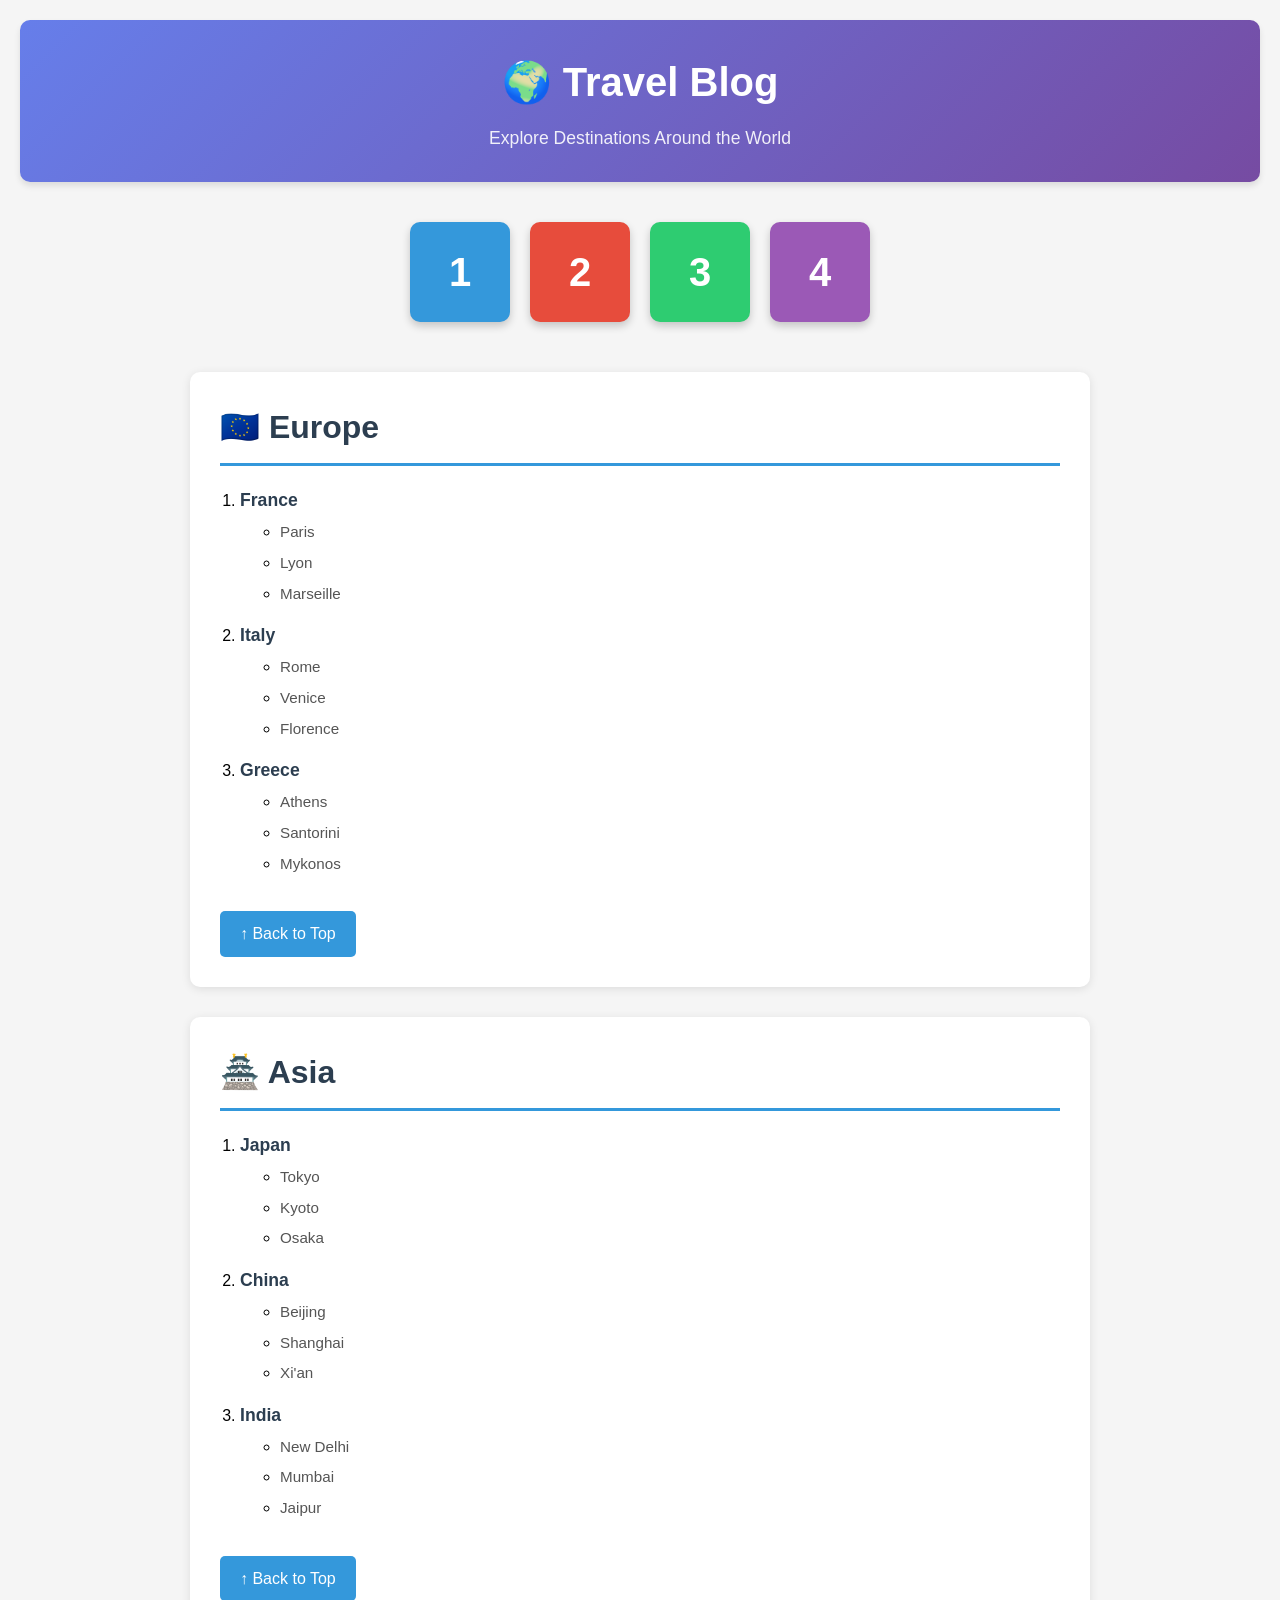
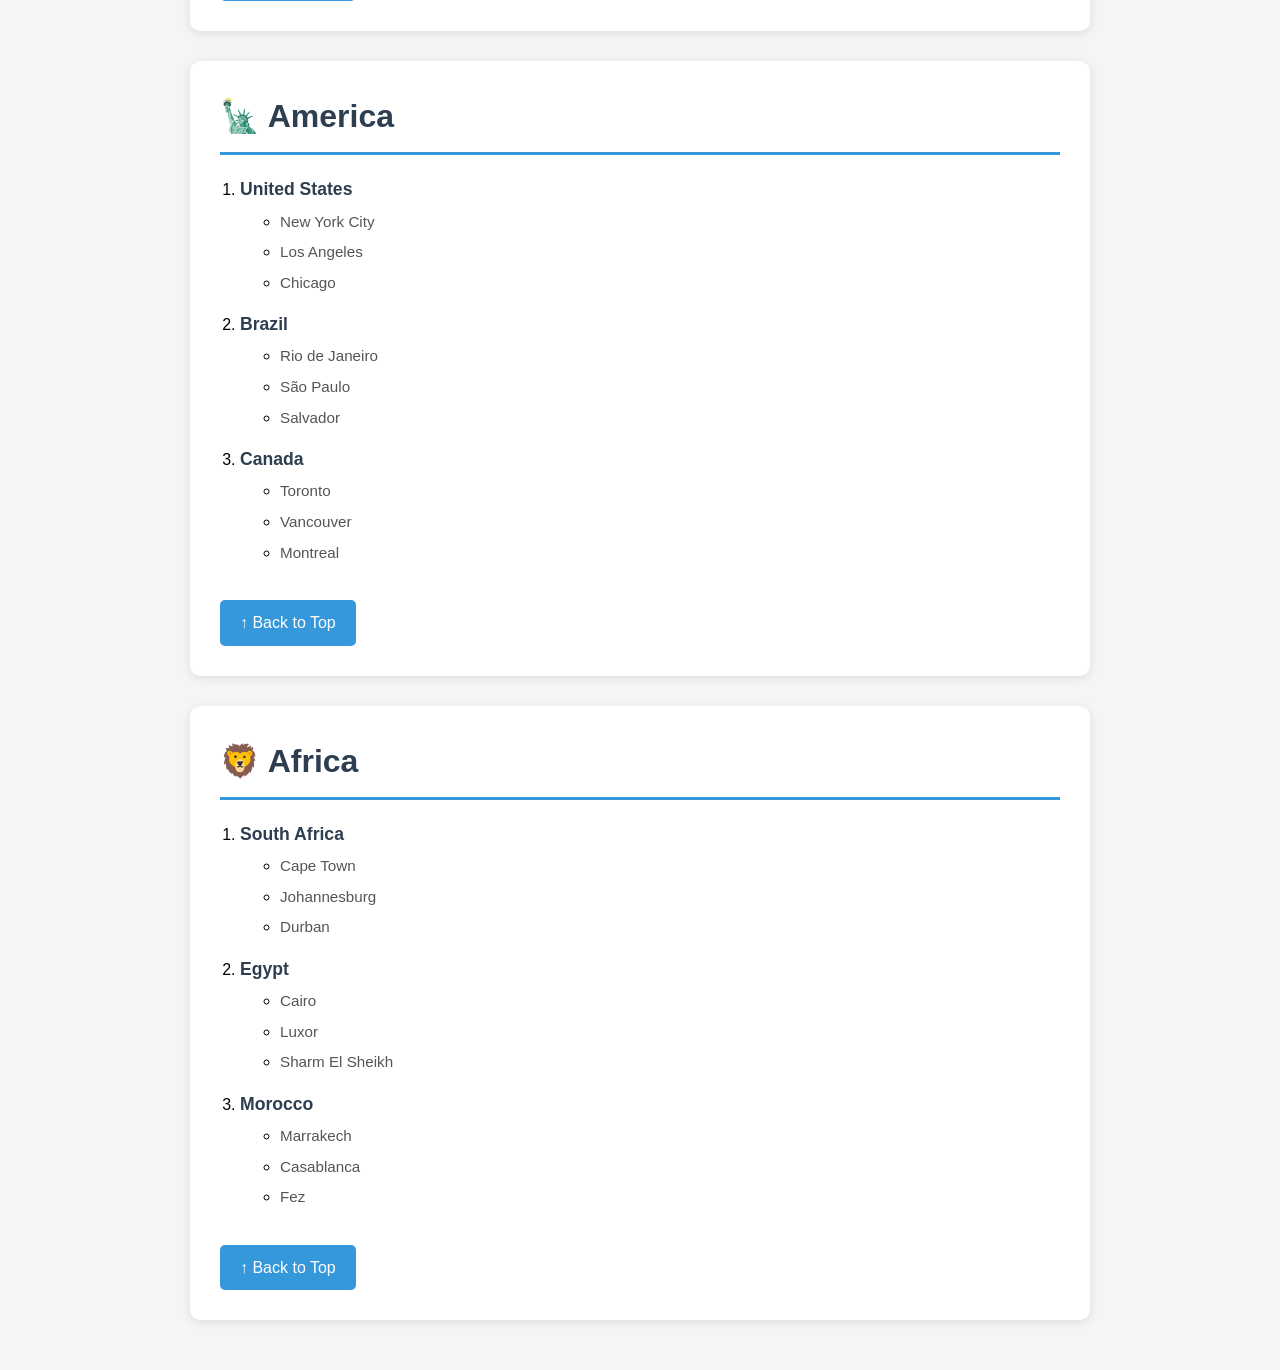
==== index.html @ 44e8211d "Initial commit: Travel Blog Website - Homepage and Travel Stories with styling and documentation" ====
<!DOCTYPE html>
<html lang="en">
<head>
    <!-- Meta tags for character encoding and responsive design -->
    <meta charset="UTF-8">
    <meta name="viewport" content="width=device-width, initial-scale=1.0">
    <title>Travel Blog - Explore the World</title>
    
    <!-- Embedded CSS styling for the homepage -->
    <style>
        /* Reset default browser styles for consistency */
        * {
            margin: 0;
            padding: 0;
            box-sizing: border-box;
        }

        /* Body styling - sets background and font for entire page */
        body {
            font-family: 'Arial', sans-serif;
            background-color: #f5f5f5;
            padding: 20px;
            line-height: 1.6;
        }

        /* Header styling - creates title section at top of page */
        header {
            text-align: center;
            margin-bottom: 40px;
            background: linear-gradient(135deg, #667eea 0%, #764ba2 100%);
            color: white;
            padding: 30px;
            border-radius: 10px;
            box-shadow: 0 4px 6px rgba(0, 0, 0, 0.1);
        }

        /* Main heading styling */
        h1 {
            font-size: 2.5em;
            margin-bottom: 10px;
        }

        /* Subtitle styling */
        .subtitle {
            font-size: 1.1em;
            opacity: 0.9;
        }

        /* Container for number blocks - uses flexbox for horizontal layout */
        .number-blocks-container {
            display: flex;
            justify-content: center;
            gap: 20px;
            margin-bottom: 50px;
            flex-wrap: wrap;
        }

        /* Individual number block styling - creates clickable colored boxes */
        .number-block {
            width: 100px;
            height: 100px;
            display: flex;
            align-items: center;
            justify-content: center;
            font-size: 2.5em;
            font-weight: bold;
            color: white;
            cursor: pointer;
            border-radius: 10px;
            transition: all 0.3s ease;
            box-shadow: 0 4px 8px rgba(0, 0, 0, 0.2);
            text-decoration: none;
        }

        /* Block 1 - Europe (Blue) */
        .block-1 {
            background-color: #3498db;
        }

        /* Block 2 - Asia (Orange) */
        .block-2 {
            background-color: #e74c3c;
        }

        /* Block 3 - America (Green) */
        .block-3 {
            background-color: #2ecc71;
        }

        /* Block 4 - Africa (Purple) */
        .block-4 {
            background-color: #9b59b6;
        }

        /* Hover effect - enlarges block and adds shadow when mouse hovers over it */
        .number-block:hover {
            transform: scale(1.1);
            box-shadow: 0 8px 16px rgba(0, 0, 0, 0.3);
        }

        /* Main content container - holds all continent sections */
        .content-container {
            max-width: 900px;
            margin: 0 auto;
        }

        /* Continent section styling - creates distinct sections for each continent */
        .continent-section {
            background-color: white;
            padding: 30px;
            margin-bottom: 30px;
            border-radius: 10px;
            box-shadow: 0 2px 10px rgba(0, 0, 0, 0.1);
            scroll-margin-top: 20px;
        }

        /* Continent heading styling - makes continent names stand out */
        .continent-section h2 {
            color: #2c3e50;
            font-size: 2em;
            margin-bottom: 20px;
            border-bottom: 3px solid #3498db;
            padding-bottom: 10px;
        }

        /* Ordered list styling for countries - creates numbered list */
        .continent-section ol {
            margin-left: 20px;
            margin-bottom: 20px;
        }

        /* Country name styling - makes country names bold and distinct */
        .country-name {
            font-weight: bold;
            color: #2c3e50;
            font-size: 1.1em;
            margin-top: 10px;
        }

        /* Unordered list styling for cities - creates bullet points */
        .continent-section ul {
            margin-left: 40px;
            margin-top: 5px;
            margin-bottom: 15px;
        }

        /* City name styling - makes cities slightly different from countries */
        .city-name {
            color: #555;
            font-size: 0.95em;
        }

        /* List item styling - adds spacing between items */
        .continent-section li {
            margin-bottom: 5px;
        }

        /* Back to top button styling - helps users navigate back to number blocks */
        .back-to-top {
            display: inline-block;
            margin-top: 15px;
            padding: 10px 20px;
            background-color: #3498db;
            color: white;
            text-decoration: none;
            border-radius: 5px;
            transition: background-color 0.3s ease;
        }

        /* Back to top button hover effect */
        .back-to-top:hover {
            background-color: #2980b9;
        }

        /* Responsive design for smaller screens */
        @media (max-width: 768px) {
            h1 {
                font-size: 1.8em;
            }

            .number-block {
                width: 80px;
                height: 80px;
                font-size: 2em;
            }

            .continent-section {
                padding: 20px;
            }
        }
    </style>
</head>
<body>
    <!-- Header section with title -->
    <header>
        <h1>🌍 Travel Blog</h1>
        <p class="subtitle">Explore Destinations Around the World</p>
    </header>

    <!-- Main content area -->
    <main class="content-container">
        <!-- Number blocks section - users click these to jump to continents -->
        <div class="number-blocks-container">
            <!-- Block 1 links to Europe section -->
            <a href="#europe" class="number-block block-1">1</a>
            <!-- Block 2 links to Asia section -->
            <a href="#asia" class="number-block block-2">2</a>
            <!-- Block 3 links to America section -->
            <a href="#america" class="number-block block-3">3</a>
            <!-- Block 4 links to Africa section -->
            <a href="#africa" class="number-block block-4">4</a>
        </div>

        <!-- EUROPE SECTION - Displays when user clicks block 1 -->
        <section id="europe" class="continent-section">
            <h2>🇪🇺 Europe</h2>
            
            <!-- Ordered list of European countries -->
            <ol>
                <!-- France with its cities -->
                <li>
                    <span class="country-name">France</span>
                    <ul>
                        <li><span class="city-name">Paris</span></li>
                        <li><span class="city-name">Lyon</span></li>
                        <li><span class="city-name">Marseille</span></li>
                    </ul>
                </li>

                <!-- Italy with its cities -->
                <li>
                    <span class="country-name">Italy</span>
                    <ul>
                        <li><span class="city-name">Rome</span></li>
                        <li><span class="city-name">Venice</span></li>
                        <li><span class="city-name">Florence</span></li>
                    </ul>
                </li>

                <!-- Greece with its cities -->
                <li>
                    <span class="country-name">Greece</span>
                    <ul>
                        <li><span class="city-name">Athens</span></li>
                        <li><span class="city-name">Santorini</span></li>
                        <li><span class="city-name">Mykonos</span></li>
                    </ul>
                </li>
            </ol>

            <!-- Link to return to top -->
            <a href="#" class="back-to-top">↑ Back to Top</a>
        </section>

        <!-- ASIA SECTION - Displays when user clicks block 2 -->
        <section id="asia" class="continent-section">
            <h2>🏯 Asia</h2>
            
            <!-- Ordered list of Asian countries -->
            <ol>
                <!-- Japan with its cities -->
                <li>
                    <span class="country-name">Japan</span>
                    <ul>
                        <li><span class="city-name">Tokyo</span></li>
                        <li><span class="city-name">Kyoto</span></li>
                        <li><span class="city-name">Osaka</span></li>
                    </ul>
                </li>

                <!-- China with its cities -->
                <li>
                    <span class="country-name">China</span>
                    <ul>
                        <li><span class="city-name">Beijing</span></li>
                        <li><span class="city-name">Shanghai</span></li>
                        <li><span class="city-name">Xi'an</span></li>
                    </ul>
                </li>

                <!-- India with its cities -->
                <li>
                    <span class="country-name">India</span>
                    <ul>
                        <li><span class="city-name">New Delhi</span></li>
                        <li><span class="city-name">Mumbai</span></li>
                        <li><span class="city-name">Jaipur</span></li>
                    </ul>
                </li>
            </ol>

            <!-- Link to return to top -->
            <a href="#" class="back-to-top">↑ Back to Top</a>
        </section>

        <!-- AMERICA SECTION - Displays when user clicks block 3 -->
        <section id="america" class="continent-section">
            <h2>🗽 America</h2>
            
            <!-- Ordered list of American countries -->
            <ol>
                <!-- USA with its cities -->
                <li>
                    <span class="country-name">United States</span>
                    <ul>
                        <li><span class="city-name">New York City</span></li>
                        <li><span class="city-name">Los Angeles</span></li>
                        <li><span class="city-name">Chicago</span></li>
                    </ul>
                </li>

                <!-- Brazil with its cities -->
                <li>
                    <span class="country-name">Brazil</span>
                    <ul>
                        <li><span class="city-name">Rio de Janeiro</span></li>
                        <li><span class="city-name">São Paulo</span></li>
                        <li><span class="city-name">Salvador</span></li>
                    </ul>
                </li>

                <!-- Canada with its cities -->
                <li>
                    <span class="country-name">Canada</span>
                    <ul>
                        <li><span class="city-name">Toronto</span></li>
                        <li><span class="city-name">Vancouver</span></li>
                        <li><span class="city-name">Montreal</span></li>
                    </ul>
                </li>
            </ol>

            <!-- Link to return to top -->
            <a href="#" class="back-to-top">↑ Back to Top</a>
        </section>

        <!-- AFRICA SECTION - Displays when user clicks block 4 -->
        <section id="africa" class="continent-section">
            <h2>🦁 Africa</h2>
            
            <!-- Ordered list of African countries -->
            <ol>
                <!-- South Africa with its cities -->
                <li>
                    <span class="country-name">South Africa</span>
                    <ul>
                        <li><span class="city-name">Cape Town</span></li>
                        <li><span class="city-name">Johannesburg</span></li>
                        <li><span class="city-name">Durban</span></li>
                    </ul>
                </li>

                <!-- Egypt with its cities -->
                <li>
                    <span class="country-name">Egypt</span>
                    <ul>
                        <li><span class="city-name">Cairo</span></li>
                        <li><span class="city-name">Luxor</span></li>
                        <li><span class="city-name">Sharm El Sheikh</span></li>
                    </ul>
                </li>

                <!-- Morocco with its cities -->
                <li>
                    <span class="country-name">Morocco</span>
                    <ul>
                        <li><span class="city-name">Marrakech</span></li>
                        <li><span class="city-name">Casablanca</span></li>
                        <li><span class="city-name">Fez</span></li>
                    </ul>
                </li>
            </ol>

            <!-- Link to return to top -->
            <a href="#" class="back-to-top">↑ Back to Top</a>
        </section>
    </main>
</body>
</html>
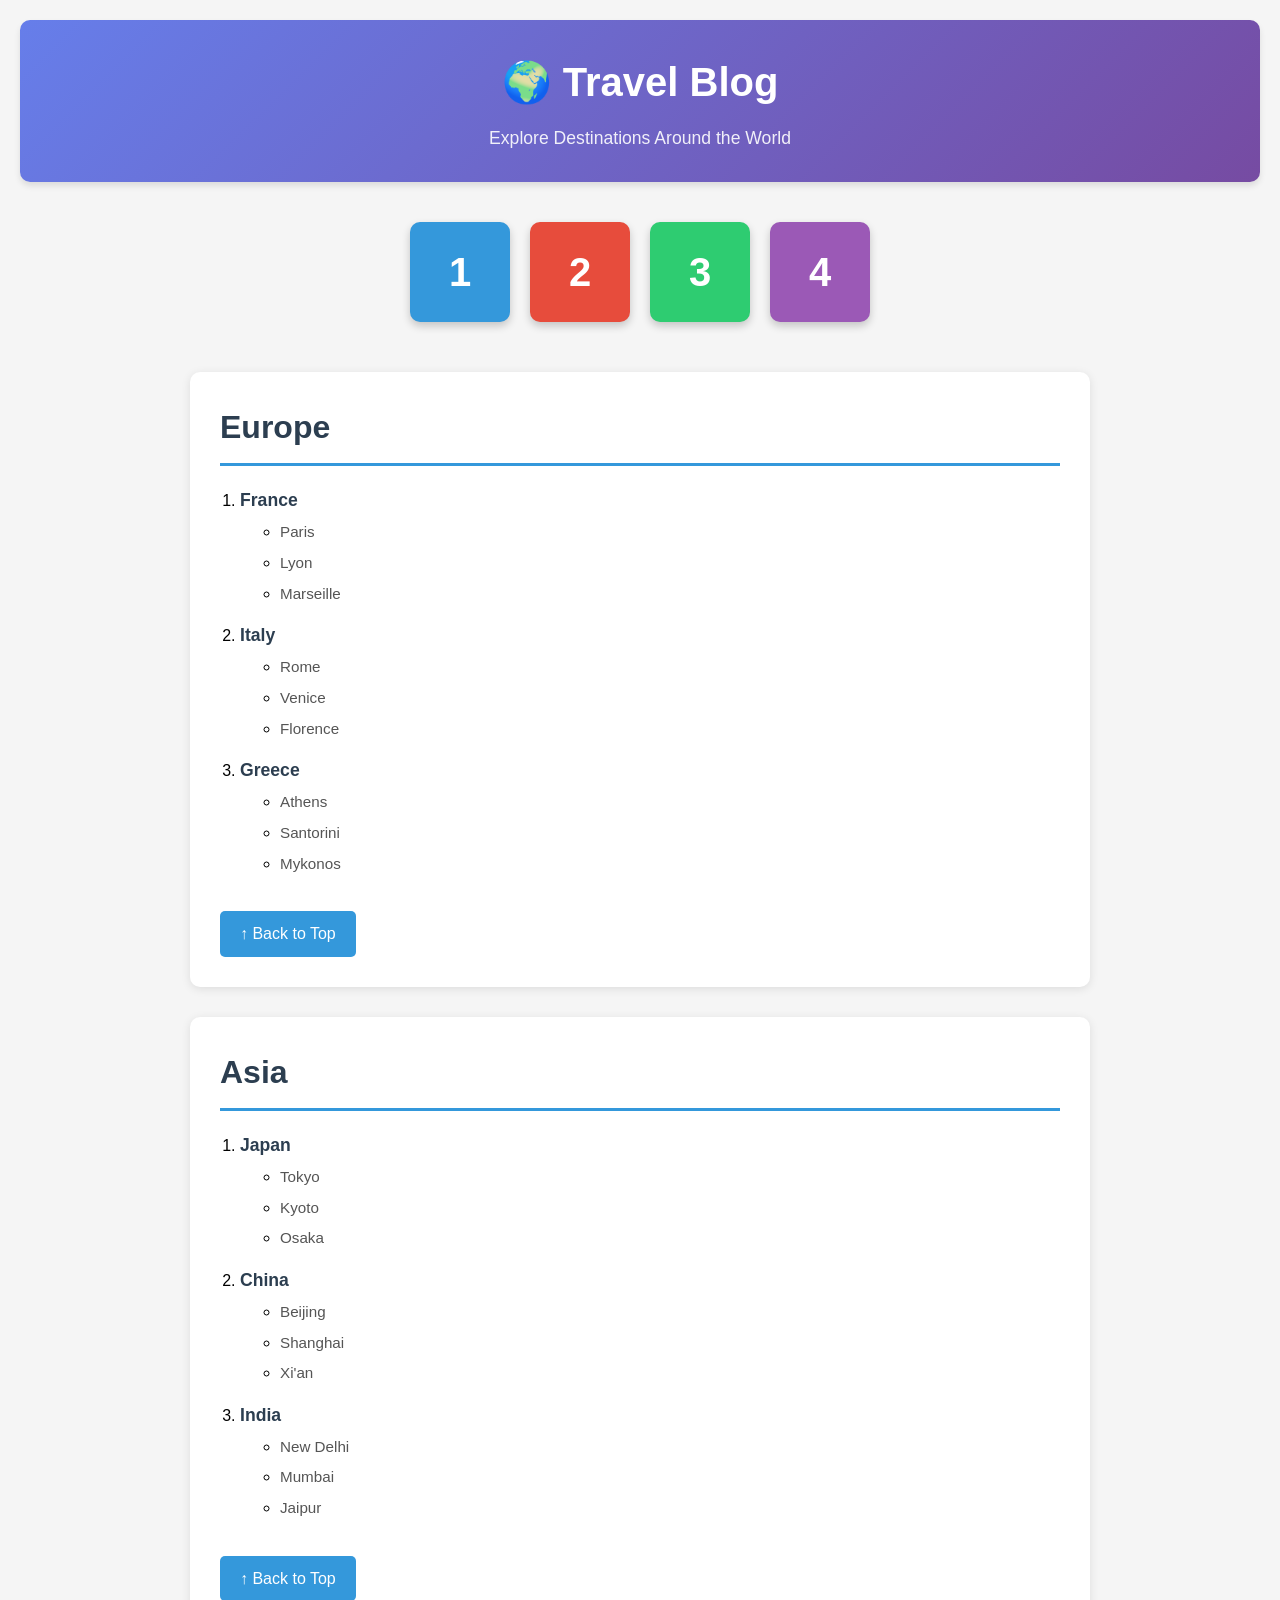
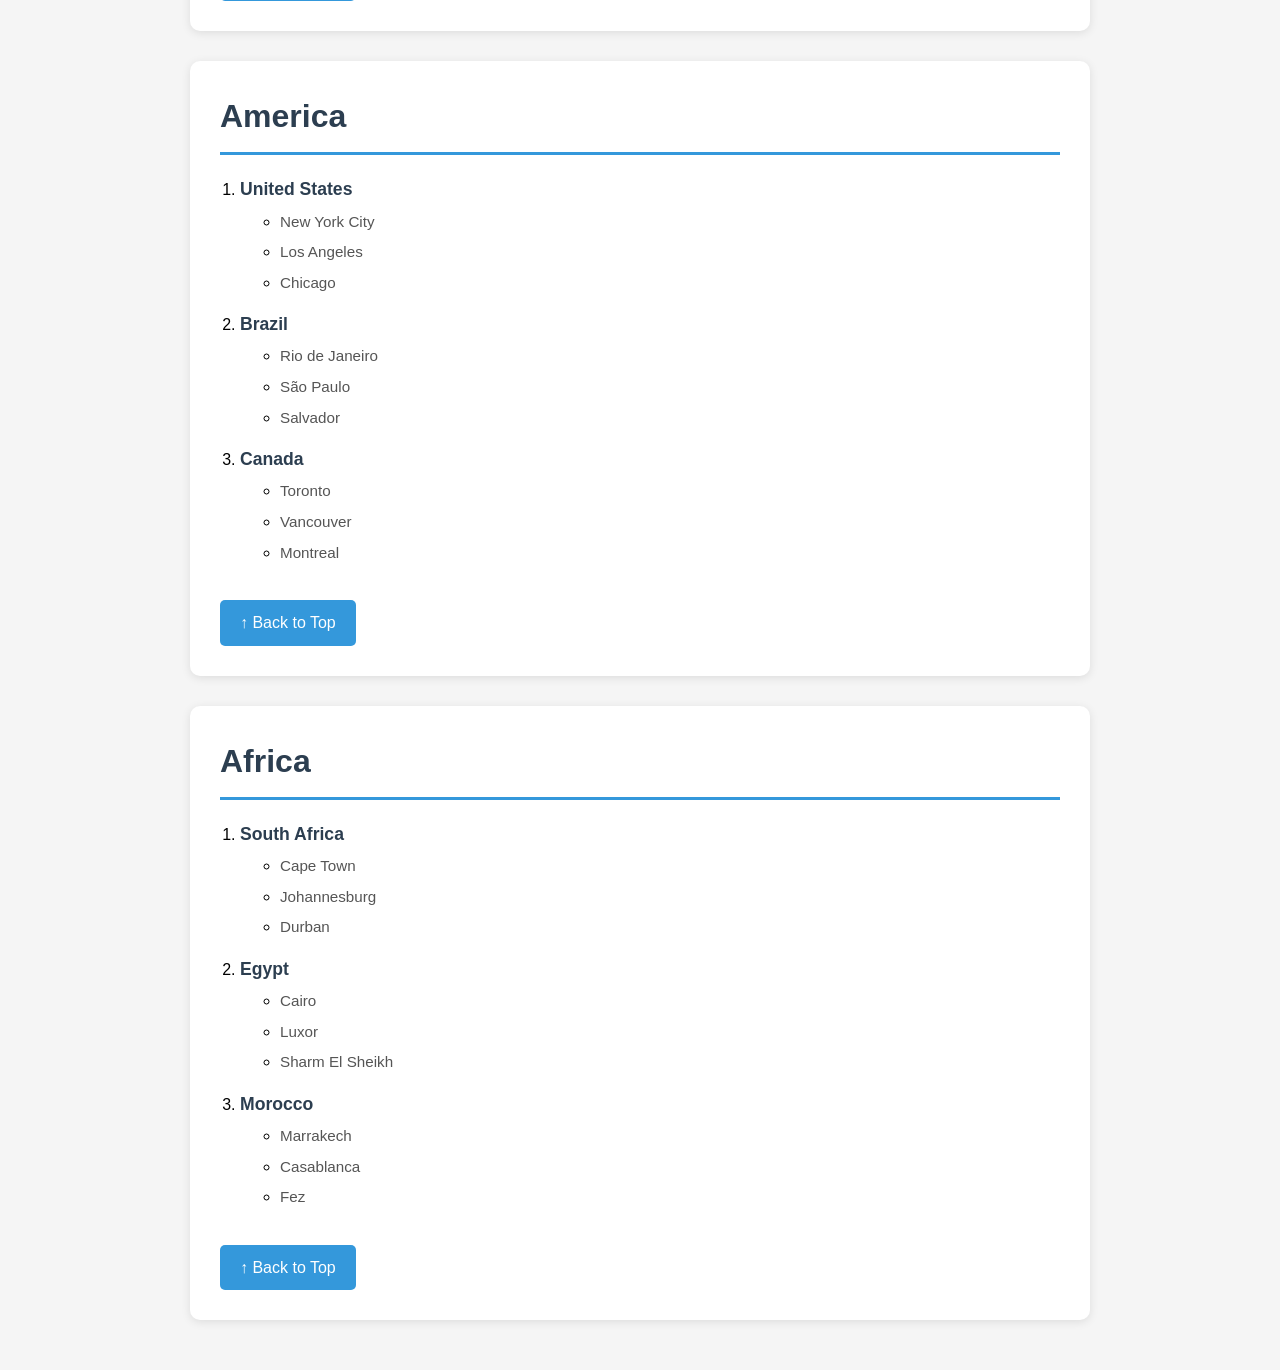
==== commit 512413a6: "Fix: Correct placeholder image URLs" ====
--- a/index.html
+++ b/index.html
@@ -213,7 +213,7 @@
 
         <!-- EUROPE SECTION - Displays when user clicks block 1 -->
         <section id="europe" class="continent-section">
-            <h2>🇪🇺 Europe</h2>
+            <h2>Europe</h2>
             
             <!-- Ordered list of European countries -->
             <ol>
@@ -249,12 +249,12 @@
             </ol>
 
             <!-- Link to return to top -->
-            <a href="#" class="back-to-top">↑ Back to Top</a>
+            <a href="#number-blocks-container" class="back-to-top">↑ Back to Top</a>
         </section>
 
         <!-- ASIA SECTION - Displays when user clicks block 2 -->
         <section id="asia" class="continent-section">
-            <h2>🏯 Asia</h2>
+            <h2>Asia</h2>
             
             <!-- Ordered list of Asian countries -->
             <ol>
@@ -290,12 +290,12 @@
             </ol>
 
             <!-- Link to return to top -->
-            <a href="#" class="back-to-top">↑ Back to Top</a>
+            <a href="#number-blocks-container" class="back-to-top">↑ Back to Top</a>
         </section>
 
         <!-- AMERICA SECTION - Displays when user clicks block 3 -->
         <section id="america" class="continent-section">
-            <h2>🗽 America</h2>
+            <h2>America</h2>
             
             <!-- Ordered list of American countries -->
             <ol>
@@ -331,12 +331,12 @@
             </ol>
 
             <!-- Link to return to top -->
-            <a href="#" class="back-to-top">↑ Back to Top</a>
+            <a href="#number-blocks-container" class="back-to-top">↑ Back to Top</a>
         </section>
 
         <!-- AFRICA SECTION - Displays when user clicks block 4 -->
         <section id="africa" class="continent-section">
-            <h2>🦁 Africa</h2>
+            <h2>Africa</h2>
             
             <!-- Ordered list of African countries -->
             <ol>
@@ -372,7 +372,7 @@
             </ol>
 
             <!-- Link to return to top -->
-            <a href="#" class="back-to-top">↑ Back to Top</a>
+            <a href="#number-blocks-container" class="back-to-top">↑ Back to Top</a>
         </section>
     </main>
 </body>
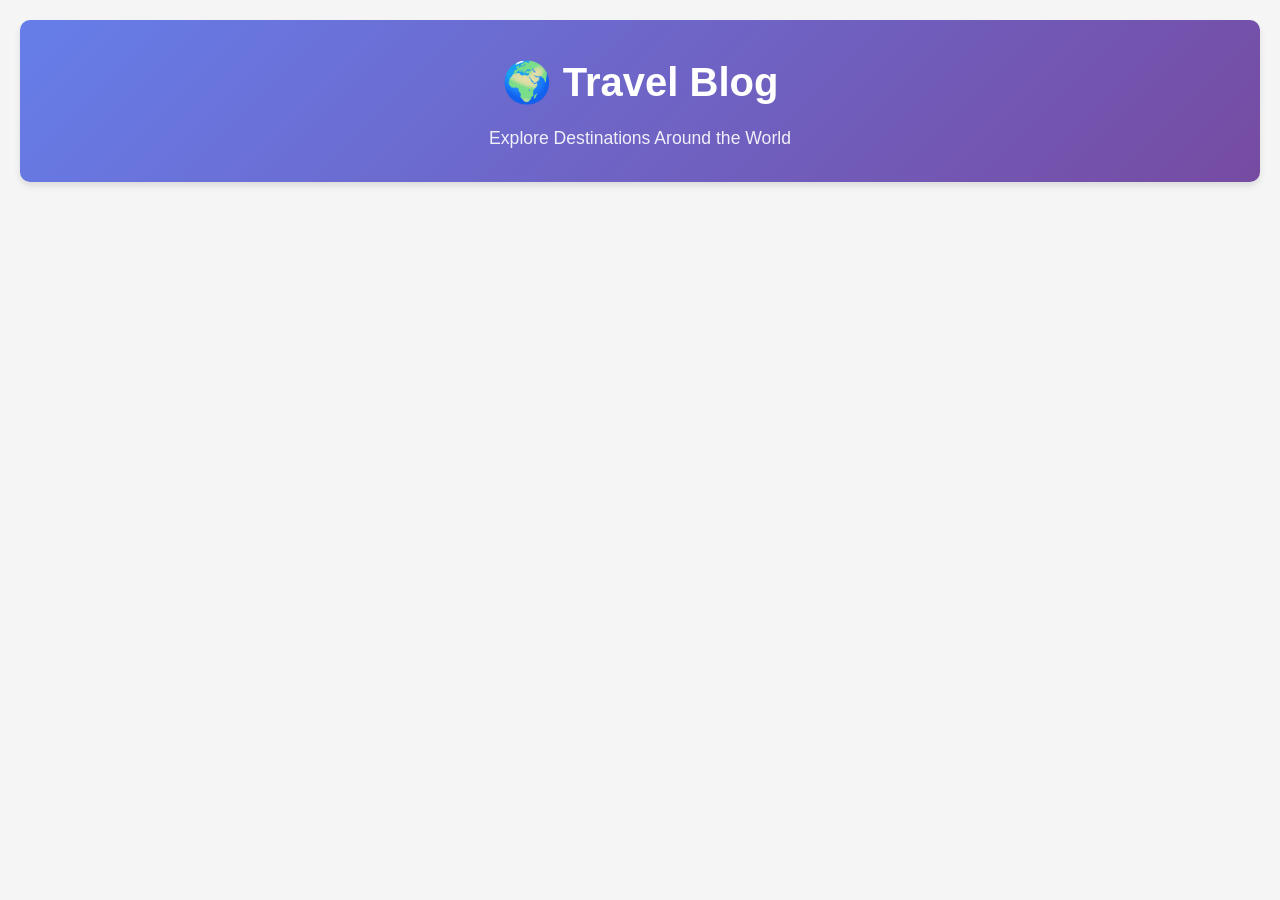
==== commit 6e21a698: "Update Travel Blog: Add CSS styling and finalize HTML structure" ====
--- a/index.html
+++ b/index.html
@@ -202,178 +202,4 @@
         <!-- Number blocks section - users click these to jump to continents -->
         <div class="number-blocks-container">
             <!-- Block 1 links to Europe section -->
-            <a href="#europe" class="number-block block-1">1</a>
-            <!-- Block 2 links to Asia section -->
-            <a href="#asia" class="number-block block-2">2</a>
-            <!-- Block 3 links to America section -->
-            <a href="#america" class="number-block block-3">3</a>
-            <!-- Block 4 links to Africa section -->
-            <a href="#africa" class="number-block block-4">4</a>
-        </div>
-
-        <!-- EUROPE SECTION - Displays when user clicks block 1 -->
-        <section id="europe" class="continent-section">
-            <h2>Europe</h2>
-            
-            <!-- Ordered list of European countries -->
-            <ol>
-                <!-- France with its cities -->
-                <li>
-                    <span class="country-name">France</span>
-                    <ul>
-                        <li><span class="city-name">Paris</span></li>
-                        <li><span class="city-name">Lyon</span></li>
-                        <li><span class="city-name">Marseille</span></li>
-                    </ul>
-                </li>
-
-                <!-- Italy with its cities -->
-                <li>
-                    <span class="country-name">Italy</span>
-                    <ul>
-                        <li><span class="city-name">Rome</span></li>
-                        <li><span class="city-name">Venice</span></li>
-                        <li><span class="city-name">Florence</span></li>
-                    </ul>
-                </li>
-
-                <!-- Greece with its cities -->
-                <li>
-                    <span class="country-name">Greece</span>
-                    <ul>
-                        <li><span class="city-name">Athens</span></li>
-                        <li><span class="city-name">Santorini</span></li>
-                        <li><span class="city-name">Mykonos</span></li>
-                    </ul>
-                </li>
-            </ol>
-
-            <!-- Link to return to top -->
-            <a href="#number-blocks-container" class="back-to-top">↑ Back to Top</a>
-        </section>
-
-        <!-- ASIA SECTION - Displays when user clicks block 2 -->
-        <section id="asia" class="continent-section">
-            <h2>Asia</h2>
-            
-            <!-- Ordered list of Asian countries -->
-            <ol>
-                <!-- Japan with its cities -->
-                <li>
-                    <span class="country-name">Japan</span>
-                    <ul>
-                        <li><span class="city-name">Tokyo</span></li>
-                        <li><span class="city-name">Kyoto</span></li>
-                        <li><span class="city-name">Osaka</span></li>
-                    </ul>
-                </li>
-
-                <!-- China with its cities -->
-                <li>
-                    <span class="country-name">China</span>
-                    <ul>
-                        <li><span class="city-name">Beijing</span></li>
-                        <li><span class="city-name">Shanghai</span></li>
-                        <li><span class="city-name">Xi'an</span></li>
-                    </ul>
-                </li>
-
-                <!-- India with its cities -->
-                <li>
-                    <span class="country-name">India</span>
-                    <ul>
-                        <li><span class="city-name">New Delhi</span></li>
-                        <li><span class="city-name">Mumbai</span></li>
-                        <li><span class="city-name">Jaipur</span></li>
-                    </ul>
-                </li>
-            </ol>
-
-            <!-- Link to return to top -->
-            <a href="#number-blocks-container" class="back-to-top">↑ Back to Top</a>
-        </section>
-
-        <!-- AMERICA SECTION - Displays when user clicks block 3 -->
-        <section id="america" class="continent-section">
-            <h2>America</h2>
-            
-            <!-- Ordered list of American countries -->
-            <ol>
-                <!-- USA with its cities -->
-                <li>
-                    <span class="country-name">United States</span>
-                    <ul>
-                        <li><span class="city-name">New York City</span></li>
-                        <li><span class="city-name">Los Angeles</span></li>
-                        <li><span class="city-name">Chicago</span></li>
-                    </ul>
-                </li>
-
-                <!-- Brazil with its cities -->
-                <li>
-                    <span class="country-name">Brazil</span>
-                    <ul>
-                        <li><span class="city-name">Rio de Janeiro</span></li>
-                        <li><span class="city-name">São Paulo</span></li>
-                        <li><span class="city-name">Salvador</span></li>
-                    </ul>
-                </li>
-
-                <!-- Canada with its cities -->
-                <li>
-                    <span class="country-name">Canada</span>
-                    <ul>
-                        <li><span class="city-name">Toronto</span></li>
-                        <li><span class="city-name">Vancouver</span></li>
-                        <li><span class="city-name">Montreal</span></li>
-                    </ul>
-                </li>
-            </ol>
-
-            <!-- Link to return to top -->
-            <a href="#number-blocks-container" class="back-to-top">↑ Back to Top</a>
-        </section>
-
-        <!-- AFRICA SECTION - Displays when user clicks block 4 -->
-        <section id="africa" class="continent-section">
-            <h2>Africa</h2>
-            
-            <!-- Ordered list of African countries -->
-            <ol>
-                <!-- South Africa with its cities -->
-                <li>
-                    <span class="country-name">South Africa</span>
-                    <ul>
-                        <li><span class="city-name">Cape Town</span></li>
-                        <li><span class="city-name">Johannesburg</span></li>
-                        <li><span class="city-name">Durban</span></li>
-                    </ul>
-                </li>
-
-                <!-- Egypt with its cities -->
-                <li>
-                    <span class="country-name">Egypt</span>
-                    <ul>
-                        <li><span class="city-name">Cairo</span></li>
-                        <li><span class="city-name">Luxor</span></li>
-                        <li><span class="city-name">Sharm El Sheikh</span></li>
-                    </ul>
-                </li>
-
-                <!-- Morocco with its cities -->
-                <li>
-                    <span class="country-name">Morocco</span>
-                    <ul>
-                        <li><span class="city-name">Marrakech</span></li>
-                        <li><span class="city-name">Casablanca</span></li>
-                        <li><span class="city-name">Fez</span></li>
-                    </ul>
-                </li>
-            </ol>
-
-            <!-- Link to return to top -->
-            <a href="#number-blocks-container" class="back-to-top">↑ Back to Top</a>
-        </section>
-    </main>
-</body>
-</html>+            <a href="#e
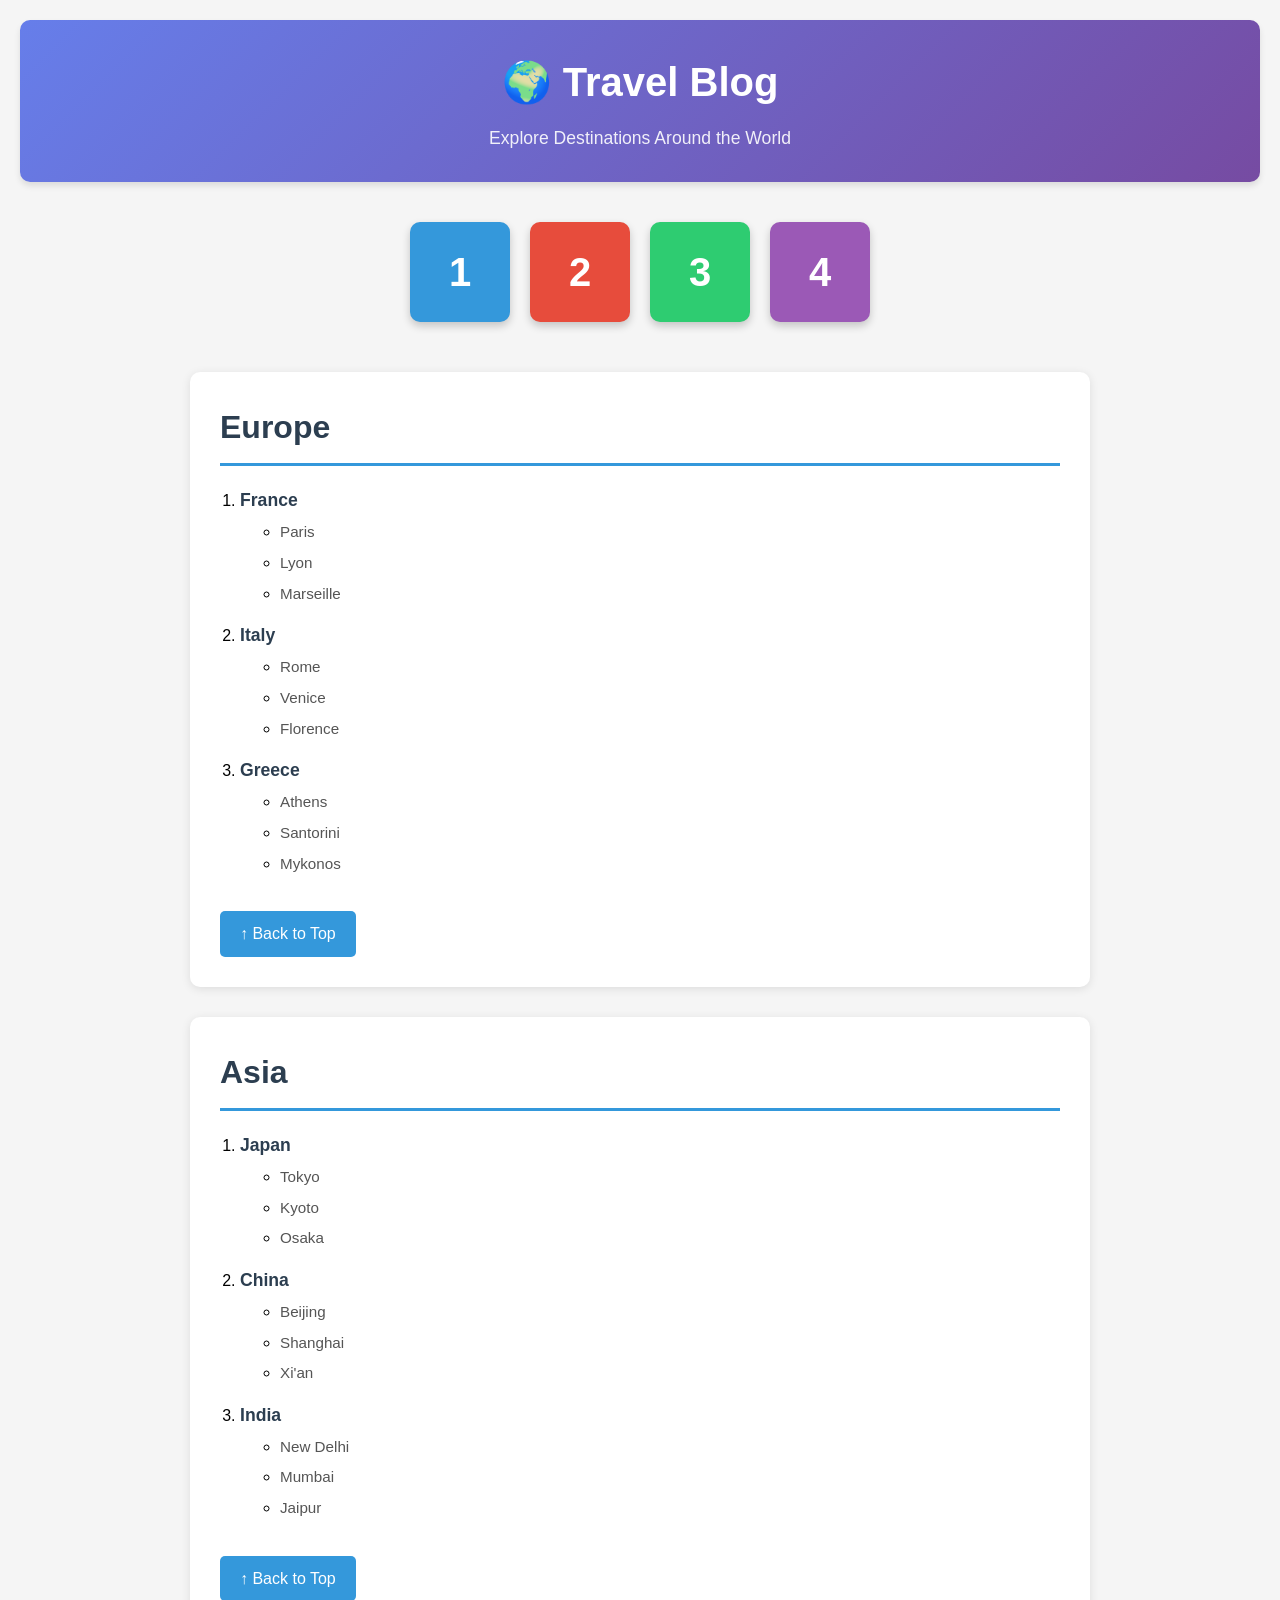
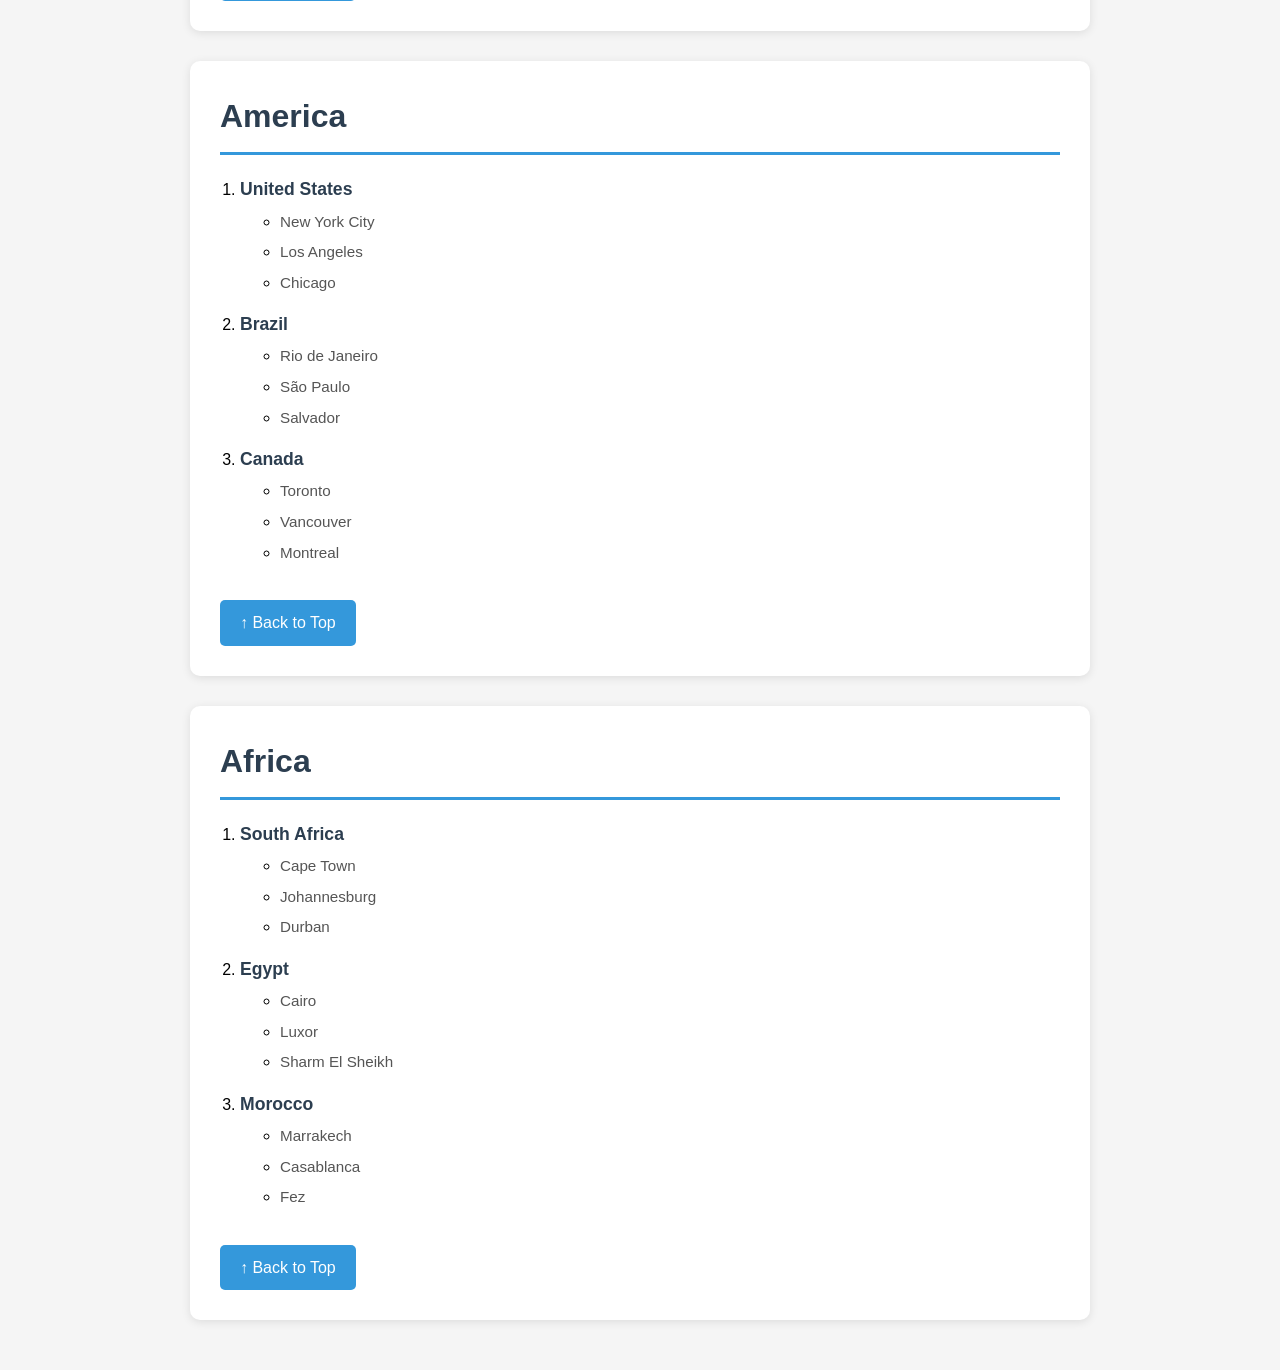
==== commit 753e031c: "updates done" ====
--- a/index.html
+++ b/index.html
@@ -202,4 +202,178 @@
         <!-- Number blocks section - users click these to jump to continents -->
         <div class="number-blocks-container">
             <!-- Block 1 links to Europe section -->
-            <a href="#e+            <a href="#europe" class="number-block block-1">1</a>
+            <!-- Block 2 links to Asia section -->
+            <a href="#asia" class="number-block block-2">2</a>
+            <!-- Block 3 links to America section -->
+            <a href="#america" class="number-block block-3">3</a>
+            <!-- Block 4 links to Africa section -->
+            <a href="#africa" class="number-block block-4">4</a>
+        </div>
+
+        <!-- EUROPE SECTION - Displays when user clicks block 1 -->
+        <section id="europe" class="continent-section">
+            <h2>Europe</h2>
+            
+            <!-- Ordered list of European countries -->
+            <ol>
+                <!-- France with its cities -->
+                <li>
+                    <span class="country-name">France</span>
+                    <ul>
+                        <li><span class="city-name">Paris</span></li>
+                        <li><span class="city-name">Lyon</span></li>
+                        <li><span class="city-name">Marseille</span></li>
+                    </ul>
+                </li>
+
+                <!-- Italy with its cities -->
+                <li>
+                    <span class="country-name">Italy</span>
+                    <ul>
+                        <li><span class="city-name">Rome</span></li>
+                        <li><span class="city-name">Venice</span></li>
+                        <li><span class="city-name">Florence</span></li>
+                    </ul>
+                </li>
+
+                <!-- Greece with its cities -->
+                <li>
+                    <span class="country-name">Greece</span>
+                    <ul>
+                        <li><span class="city-name">Athens</span></li>
+                        <li><span class="city-name">Santorini</span></li>
+                        <li><span class="city-name">Mykonos</span></li>
+                    </ul>
+                </li>
+            </ol>
+
+            <!-- Link to return to top -->
+            <a href="#number-blocks-container" class="back-to-top">↑ Back to Top</a>
+        </section>
+
+        <!-- ASIA SECTION - Displays when user clicks block 2 -->
+        <section id="asia" class="continent-section">
+            <h2>Asia</h2>
+            
+            <!-- Ordered list of Asian countries -->
+            <ol>
+                <!-- Japan with its cities -->
+                <li>
+                    <span class="country-name">Japan</span>
+                    <ul>
+                        <li><span class="city-name">Tokyo</span></li>
+                        <li><span class="city-name">Kyoto</span></li>
+                        <li><span class="city-name">Osaka</span></li>
+                    </ul>
+                </li>
+
+                <!-- China with its cities -->
+                <li>
+                    <span class="country-name">China</span>
+                    <ul>
+                        <li><span class="city-name">Beijing</span></li>
+                        <li><span class="city-name">Shanghai</span></li>
+                        <li><span class="city-name">Xi'an</span></li>
+                    </ul>
+                </li>
+
+                <!-- India with its cities -->
+                <li>
+                    <span class="country-name">India</span>
+                    <ul>
+                        <li><span class="city-name">New Delhi</span></li>
+                        <li><span class="city-name">Mumbai</span></li>
+                        <li><span class="city-name">Jaipur</span></li>
+                    </ul>
+                </li>
+            </ol>
+
+            <!-- Link to return to top -->
+            <a href="#number-blocks-container" class="back-to-top">↑ Back to Top</a>
+        </section>
+
+        <!-- AMERICA SECTION - Displays when user clicks block 3 -->
+        <section id="america" class="continent-section">
+            <h2>America</h2>
+            
+            <!-- Ordered list of American countries -->
+            <ol>
+                <!-- USA with its cities -->
+                <li>
+                    <span class="country-name">United States</span>
+                    <ul>
+                        <li><span class="city-name">New York City</span></li>
+                        <li><span class="city-name">Los Angeles</span></li>
+                        <li><span class="city-name">Chicago</span></li>
+                    </ul>
+                </li>
+
+                <!-- Brazil with its cities -->
+                <li>
+                    <span class="country-name">Brazil</span>
+                    <ul>
+                        <li><span class="city-name">Rio de Janeiro</span></li>
+                        <li><span class="city-name">São Paulo</span></li>
+                        <li><span class="city-name">Salvador</span></li>
+                    </ul>
+                </li>
+
+                <!-- Canada with its cities -->
+                <li>
+                    <span class="country-name">Canada</span>
+                    <ul>
+                        <li><span class="city-name">Toronto</span></li>
+                        <li><span class="city-name">Vancouver</span></li>
+                        <li><span class="city-name">Montreal</span></li>
+                    </ul>
+                </li>
+            </ol>
+
+            <!-- Link to return to top -->
+            <a href="#number-blocks-container" class="back-to-top">↑ Back to Top</a>
+        </section>
+
+        <!-- AFRICA SECTION - Displays when user clicks block 4 -->
+        <section id="africa" class="continent-section">
+            <h2>Africa</h2>
+            
+            <!-- Ordered list of African countries -->
+            <ol>
+                <!-- South Africa with its cities -->
+                <li>
+                    <span class="country-name">South Africa</span>
+                    <ul>
+                        <li><span class="city-name">Cape Town</span></li>
+                        <li><span class="city-name">Johannesburg</span></li>
+                        <li><span class="city-name">Durban</span></li>
+                    </ul>
+                </li>
+
+                <!-- Egypt with its cities -->
+                <li>
+                    <span class="country-name">Egypt</span>
+                    <ul>
+                        <li><span class="city-name">Cairo</span></li>
+                        <li><span class="city-name">Luxor</span></li>
+                        <li><span class="city-name">Sharm El Sheikh</span></li>
+                    </ul>
+                </li>
+
+                <!-- Morocco with its cities -->
+                <li>
+                    <span class="country-name">Morocco</span>
+                    <ul>
+                        <li><span class="city-name">Marrakech</span></li>
+                        <li><span class="city-name">Casablanca</span></li>
+                        <li><span class="city-name">Fez</span></li>
+                    </ul>
+                </li>
+            </ol>
+
+            <!-- Link to return to top -->
+            <a href="#number-blocks-container" class="back-to-top">↑ Back to Top</a>
+        </section>
+    </main>
+</body>
+</html>
